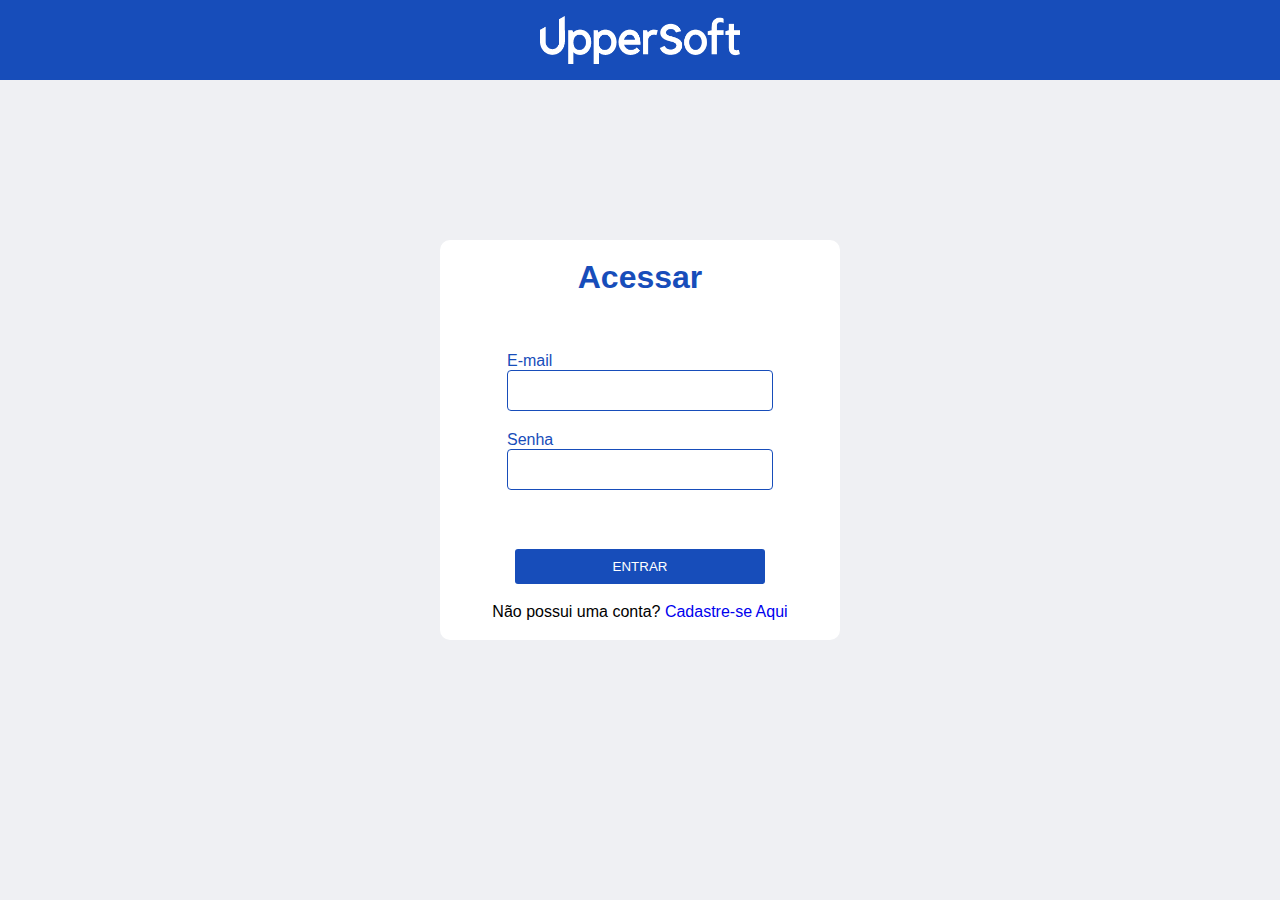
==== index.html @ ef9f33cb "Envio Codigo UpperSoft" ====
<!DOCTYPE html>
<html lang="en">

<head>
    <meta charset="UTF-8">
    <meta http-equiv="X-UA-Compatible" content="IE=edge">
    <meta name="viewport" content="width=device-width, initial-scale=1.0">
    <title>UpperSoft</title>

    <link rel="stylesheet" href="./css/global.css">
    <link rel="stylesheet" href="./css/fontes.css">
    <link rel="stylesheet" href="./css/inicial.css">

</head>

<body>

    <nav>
        <img src="img/logo-uppersoft.png" alt="logoupper">
    </nav>

    <div class="container">

        <div class="box">

            <h1 class="title-primary">Acessar</h1>

            <br>

            <form class="box-form">
                <h3 class="content-primary">E-mail</h3>
                <input type="text" name="email" id="input_email">

                <h3 class="content-primary">Senha</h3>
                <input type="password" name="senha" id="input_senha">
            </form>

            <div class="button">
                <button class="button-primary" id="btn_entrar">ENTRAR</button>
            </div>
            
            <p>Não possui uma conta?<a href="./cadastro.html" class="botao"> Cadastre-se Aqui </a></p>

        </div>

    </div>

    <script src="./js/inicio.js"></script>

</body>

</html>
---- css/global.css ----
* {
    padding: 0;
    margin: 0;
}


html, body {
    font-family: "Helvetica Neue", Arial, sans-serif;
    background: #EFF0F3;
    height: 100%;
}

a {
    text-decoration: none;
}

nav {
    background-color: #174DBA;
    width: 100vw;
    height: 80px;
    display: flex;
    justify-content: center;
    position: fixed;
}

nav img {
    width: 200px;
    margin: 1em;
}

.container {
    width: 100vw;
    display: flex;
    justify-content: center;
    align-items: center;
    padding-top: 80px;
    height: 80vh;
}

.container-fluid {
    width: 100vw;
    padding-top: 80px;
}

.button {
    display: flex;
    flex-direction: row;
    justify-content: center;
    align-items: center;
}

.button-primary {
    border: none;
    width: 250px;
    height: 35px;
    margin-top: 20px;
    color: #FFFFFF;
    text-decoration: none;
    background-color: #174DBA;
    border-radius: 3px;
    cursor: pointer;
}
---- css/fontes.css ----
/* FONTES */

.text-nome {
    font-family: "Helvetica Neue", Arial, sans-serif;
    font-weight: bold;
}

.title-primary-lg {
    font-family: "Helvetica Neue", Arial, sans-serif;
    font-weight: bold;
    font-size: 48px;
    color: #174DBA;
}

.title-primary {
    font-family: "Helvetica Neue", Arial, sans-serif;
    font-weight: bold;
    font-size: 32px;
    color: #174DBA;
}

.content-gray-lg {
    font-family: "Helvetica Neue", Arial, sans-serif;
    font-weight: normal;
    font-size: 22px;
    color: #EFF0F3;
}

.content-primary {
    font-family: "Helvetica Neue", Arial, sans-serif;
    font-weight: normal;
    font-size: 16px;
    color: #174DBA;
} 

.content-gray {
    font-family: "Helvetica Neue", Arial, sans-serif;
    font-weight: normal;
    font-size: 16px;
    color: #888888;
}
---- css/inicial.css ----
.box {
    width: 400px;
    height: 400px;
    background-color: #FFFFFF;
    border-radius: 10px;

    display: flex;
    justify-content: space-evenly;
    align-items: center;
    flex-direction: column;
}

input {
    width: 250px;
    height: 25px;
    border: 1px solid #174DBA;
    border-radius: 4px;
    align-items: center;
}

.box-form input{
    padding: 7px;
    margin-bottom: 20px;
}
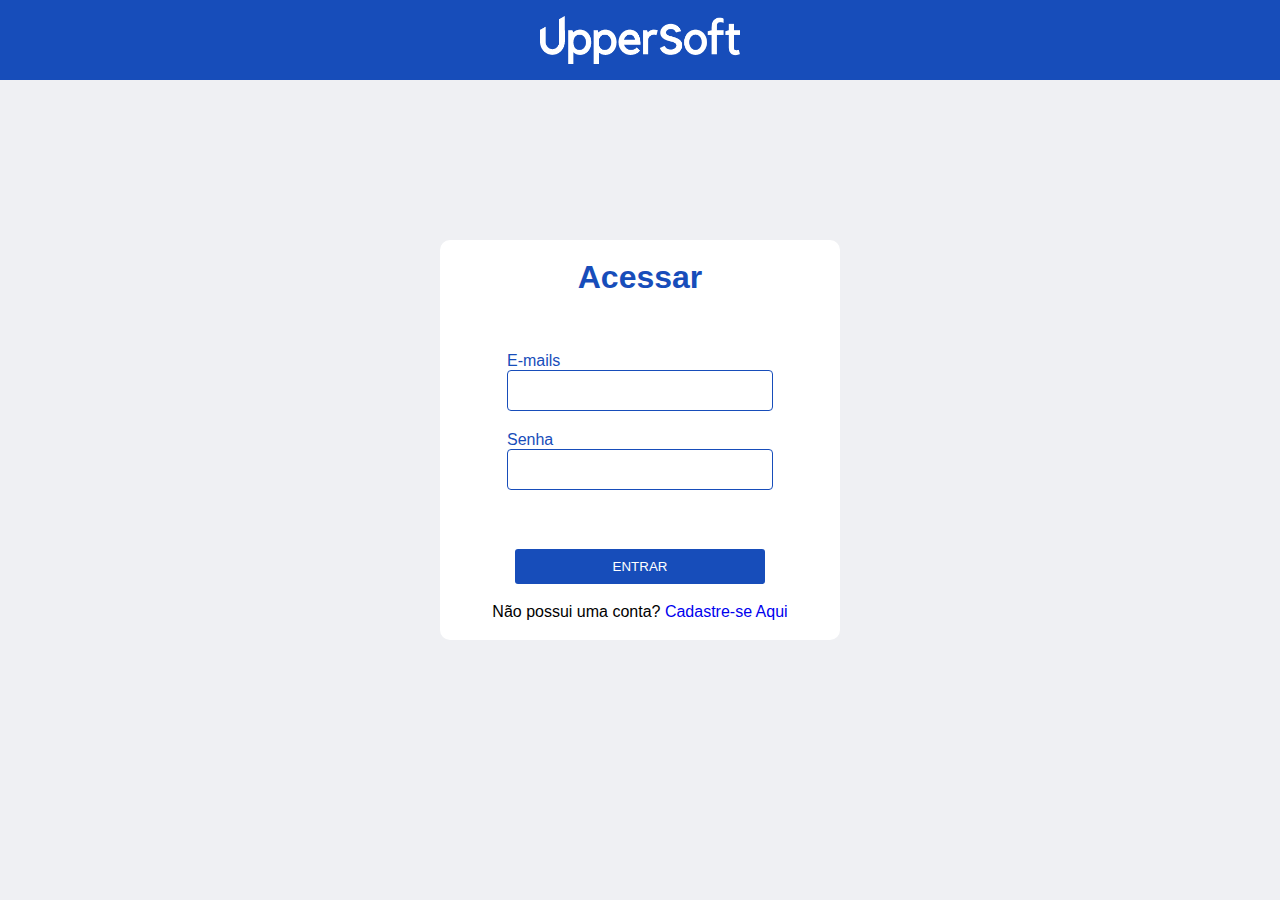
==== commit afa1e0a6: "[sc-123456] new name email" ====
--- a/index.html
+++ b/index.html
@@ -28,7 +28,7 @@
             <br>
 
             <form class="box-form">
-                <h3 class="content-primary">E-mail</h3>
+                <h3 class="content-primary">E-mails</h3>
                 <input type="text" name="email" id="input_email">
 
                 <h3 class="content-primary">Senha</h3>
